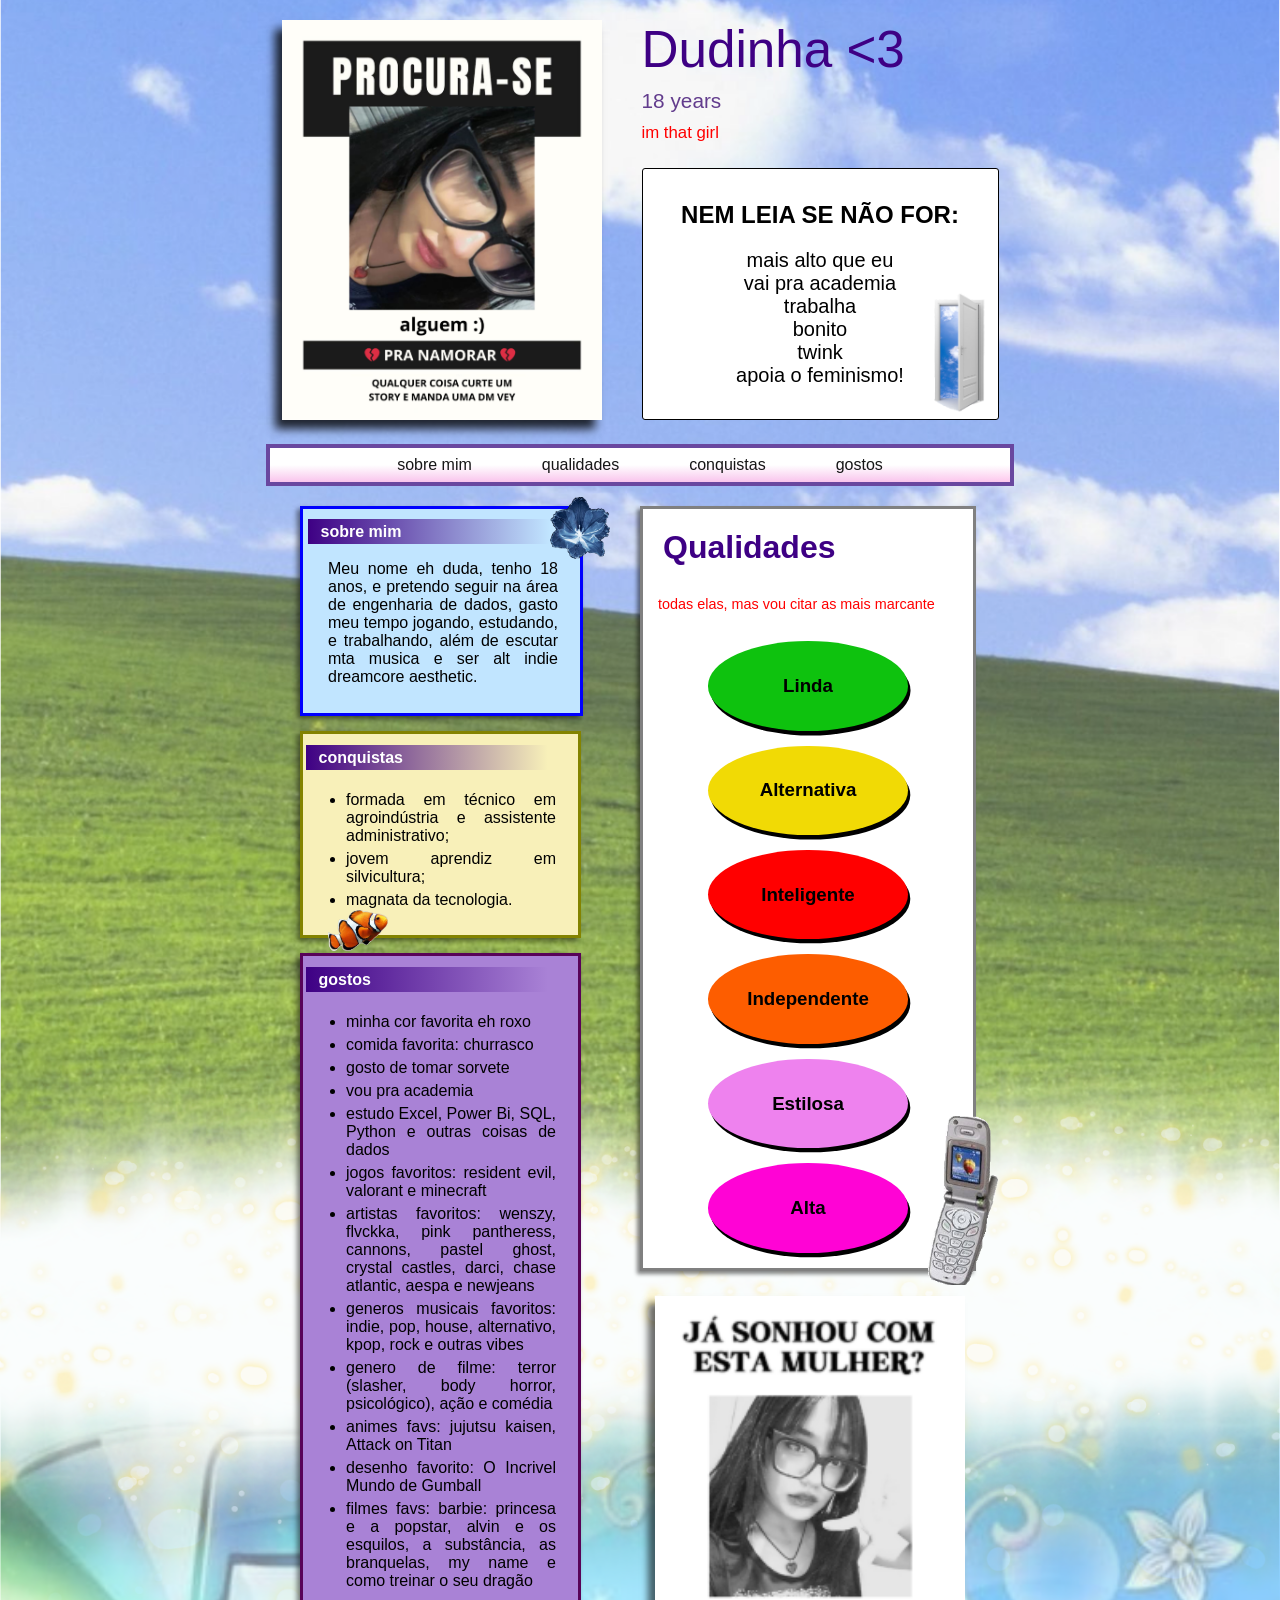
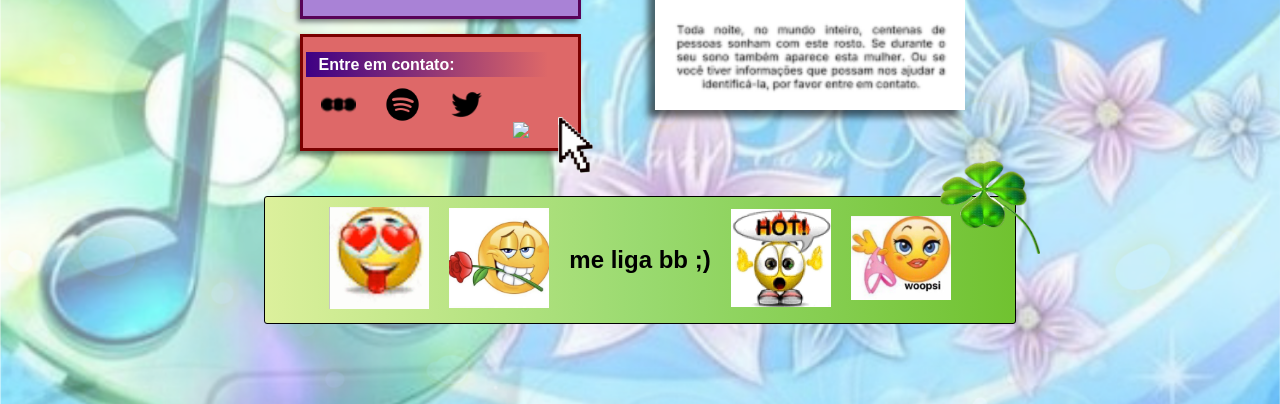
==== index.html @ e45516a5 "subindo aquivos" ====
<!DOCTYPE html>
<html lang="pt-br">

<head>
    <meta charset="UTF-8">
    <meta name="viewport" content="width=device-width, initial-scale=1.0">
    <title>vai dar namoro</title>
    
    <link rel="shortcut icon" href="img/favicon.ico" type="image/x-icon">
    <link rel="stylesheet" href="style.css">
    
</head>

<body>

  <header>

    <!-- COLUNA 1 -->

    <picture class="cartaz">
        <img src="img/procurase.png">
    </picture>

    <!-- COLUNA 2 -->
    
    <div class="header-direita">
        <h1>Dudinha <3</h1>
        <h3>18 years</h3>
        <h4>im that girl</h4>

        <div class="caixa-header-direta">
            <h2>NEM LEIA SE NÃO FOR:</h2>
            <ul>
                <li>mais alto que eu</li>
                <li>vai pra academia</li>
                <li>trabalha</li>
                <li>bonito</li>
                <li>twink</li>
                <li>apoia o feminismo!</li>
            </ul>

            <picture class="porta">
                <img src="porta.webp" alt="pora dos fudos">
            </picture>

        </div>

    </div>

    </header>
        
        <nav>
            <a href="#sobremim">sobre mim</a> <!-- link leva ao ID="sobremim" -->
            <a href="#qualidades">qualidades</a>
            <a href="#conq">conquistas</a>
            <a href="#gostos">gostos</a>
        </nav>


    <div class="container">
        

        <main>

            <!--COLUNA 1-->
            <article>
            
                <!--CAIXA AZUL-->
                <div class="azulzin">
                    <h5 id="sobremim">sobre mim</h5> 
                    <p>Meu nome eh duda, tenho 18 anos, e pretendo seguir na área de engenharia de dados, gasto meu tempo jogando,  estudando, e trabalhando, além de escutar mta musica e ser alt indie dreamcore aesthetic. </p>

                    <picture class="flower">
                        <img src="img/florazul.png" alt="flor">
                    </picture>
                </div>

                <!--CAIXA AMARELA-->
                <div class="amarelin">
                    <h5 id="conq">conquistas</h5>
                    <ul>
                        <li>formada em técnico em agroindústria e assistente administrativo;
                        <li>jovem aprendiz em silvicultura;
                        <li>magnata da tecnologia.
                    </ul>

                    <picture class="peixe">
                        <img src="img/peixepalahaco.png" alt="nemo">
                    </picture>
                </div>

                <!--CAIXA ROXA-->
                <div class="roxin">
                    <h5 id="gostos">gostos</h5>
                    <ul>
                        <li>minha cor favorita eh roxo
                        <li>comida favorita: churrasco
                        <li>gosto de tomar sorvete
                        <li>vou pra academia
                        <li>estudo Excel, Power Bi, SQL, Python e outras coisas de dados
                        <li>jogos favoritos: resident evil, valorant e minecraft
                        <li>artistas favoritos: wenszy, flvckka, pink pantheress, cannons, pastel ghost, crystal castles, darci, chase atlantic, aespa e newjeans
                        <li>generos musicais favoritos: indie, pop, house, alternativo, kpop, rock e outras vibes
                        <li>genero de filme: terror (slasher, body horror, psicológico), ação e comédia
                        <li>animes favs: jujutsu kaisen, Attack on Titan
                        <li>desenho favorito: O Incrivel Mundo de Gumball</li>
                        <li>filmes favs: barbie: princesa e a popstar, alvin e os esquilos, a substância, as branquelas, my name e como treinar o seu dragão</li>
                    </ul>
                </div>

                <!--CAIXA VERMELHA-->
                <div class="vermelhin">

                    <h5>Entre em contato:</h5>
                    

                    <a href="https://letterboxd.com/dudinhawn/" target="_blank">
                        <picture>
                            <img src="img/letterbox.png" alt="Letterboxd icon" class="letterboxd"> 
                        </picture>
                    </a>

                    <a href="https://open.spotify.com/user/31cbgxlv62eexzxfeizman5sywcu?si=0bb4fc4972754ede" target="_blank">
                        <picture>
                            <img src="img/spotify.png" alt="Logo do spotify" class="spotify">
                        </picture>
                    </a>
                    
                    <a href="https://x.com/aespavagabas?s=20" target="_blank">
                        <picture>
                            <img src="img/twitter.png" alt="Logo do Twitter" class="twitter">
                        </picture>
                    </a>

                    <a href="https://www.instagram.com/dudoca.wav/" target="_blank">
                        <picture>
                            <img src="img/Instagram.png" alt="Logo do instagram" class="instagram">
                        </picture>
                    </a>

                    
                    <picture class="cursor">
                        <img src="img/cursor.png" alt="curs">
                    </picture>

                </div>

            </article>
            
        </main>

        <!--COLUNA DOIS-->

        <aside>

            <div class="colunadois">


                <!--CAIXA CINZA-->
                <h2 id="qualidades">Qualidades</h2>
                <p>todas elas, mas vou citar as mais marcante</p>

                <div class="palavraverde">
                    <h3>Linda</h3>
                </div>

                <div class="palavraamarelo">
                    <h3>Alternativa</h3>
                </div>

                <div class="palavravermelho">
                    <h3>Inteligente</h3>
                </div>

                <div class="palavralaranja">
                    <h3>Independente</h3>
                </div>

                <div class="palavravioleta">
                    <h3>Estilosa</h3>
                </div>

                <div class="palavrarosa">
                    <h3>Alta</h3>
                </div>


                <picture class="telefone">
                    <img src="img/telefone.png" alt="telefone">
                </picture>


            </div>


            <picture>
                <img src="img/sonhou.png" alt="já sonhou com essa mulher?">
            </picture>

        </aside>


    </div>
    

    <footer>

        <picture>
            <img src="img/tirsty.jpg" alt="tirsty">
        </picture>

        <picture>
            <img src="img/flor.jpg" alt="toma uma flor">
        </picture>


        <h2>me liga bb ;&#41;</h2>


        <picture>
            <img src="img/hot.jpg" alt="so hot">
        </picture>

        <picture class="woops">
            <img src="img/woops.jpg" alt="woops rsrs">
        </picture>
        
        <picture class="trevo">
            <img src="img/trevo.png" alt="trevo de quatro folhas">
        </picture>
    </footer>

</body>
</html>
---- style.css ----
@charset "UTF-8";

* {
     font-family: Arial, Helvetica, sans-serif;
}

html {
     scroll-behavior: smooth; /*rolagem suave*/ /*obrg :)*/ /*de nada ;)*/
}

/* VARIÁVEIS */
:root {
    --cor0: #3e0084;
    --cor1: #623c8d;
    --cor2: #dd3232;
    --borda: #69479f;
    --caixa1: #c1e5ff;
    --caixa2: #f8f0b9;
    --caixa3: #a982d6;
    --caixa4: #de6868;
    --caixa5: #e6e6e6;
    --footer1: #dcf09c;
    --footer2: #9ada70;
    --footer3: #70c230;
    --footer4: #70c230;
}

/* BODY */
body {
    background-image: url(img/wpp.png);
    background-size: cover;
    background-position: center;
    background-repeat: no-repeat;

    margin: 0 auto;
    margin-bottom: 30px;
    padding: 20px;
    border-radius: 0px 0px 10px 10px;

    min-width: 300px;
    max-width: 900px;
}

/* HEADER */
header {
    display: flex;
    justify-content: center;
    align-items: flex-start;
    gap: 40px;
}

header ul {
    list-style: none;
    margin-right: 40px;
    font-size: 20px;
}

header picture.cartaz > img {
    width: 320px;
}

header picture.cartaz > img {
    box-shadow: -7px 9px 9px #000000cc;
}

header h1 {
    color: #3e0084;
    font-size: 3.2em;
    font-weight: normal;
    margin: 5px auto;
}

header h3 {
    color: var(--cor1);
    font-weight: normal;
    margin: 5px auto;
}

header h4 {
    color: red;
    font-weight: normal;
    margin: 5px auto;
}

.header-direita {
    display: flex;
    flex-direction: column;
    gap: 10px 10px;
    align-items: flex-start;
}
  
.header-direita h1 {
    text-align: left;
    margin: 0;
}

.header-direita h3 {
    text-align: left;
    margin: 0;
    font-size: 1.3em;
}

.header-direita h4 {
    text-align: left;
    margin: 0;
    font-size: 1.05em;
}

.caixa-header-direta {
    background-color: white;
    border-radius: 3px;
    border: 1px solid black;
    text-align: center;
    width: 355px;
    padding: 12px 0px;
    margin-top: 15px;

    position: relative;
    overflow: visible;
}

/*PORTA DOS FUNDOS*/
picture.porta > img {
    position: absolute;
    bottom: 5px;
    right: 10px;

    width: 62px;

    pointer-events: none;
    z-index: 10;
}

/* NAV */
nav {
    background: linear-gradient(
        to bottom,
        white,
        white,
        rgba(255, 197, 236, 0.938)
    );

    border: 4.5px solid var(--borda);

    width: 90%;
    max-width: 700px;

    padding: 8px 20px;
     margin: 20px auto;

    display: flex;
    justify-content: center;
    flex-wrap: nowrap;
}

nav a {
    color: rgb(22, 22, 22);
    text-decoration: none;
    transition: 0.2s;
    padding: 0px 35px;
}

nav a:hover {
    text-decoration: underline;
    text-shadow: 0 1px 2px rgba(0, 0, 0, 0.342);
}

/* MAIN */
main {
     width: 280px;
}

main h5 {
    color: white;
    background: linear-gradient(to right, var(--cor0), transparent);
    padding: 3.5px;
    text-indent: 9px;
    min-width: 235px;
    max-width: 50px;
    margin-top: 8px;
    font-size: 16px;
    margin-bottom: 10px;
}

main div.azulzin,
main div.amarelin,
main div.roxin,
main div.vermelhin {
    margin-bottom: 15px;
    width: 270px;
    box-shadow: -3px 3px 5px rgba(0, 0, 0, 0.486);
}

main div.azulzin {
    background-color: var(--caixa1);
    border: 3px solid blue;
    padding: 2px 2px 11px 5px;

    position: relative;
    overflow: visible;
}

/*FLOR AZUL*/
.flower {
    position: absolute;
    right: -20px;
    bottom: 150px;

    width: 60px;
    pointer-events: none;

    z-index: 10;
}

.flower img{
    width: 100%;
    height: auto;
}

main div.amarelin {
    background-color: var(--caixa2);
    border: 3px solid rgb(131, 131, 0);
    padding: 3px 2px 10px 3px;

    position: relative;
    overflow: visible;
}

/*PEIXE NEMO*/
.peixe{
    position: absolute;
    bottom: -20px; 
    right: 200px; 

    width: 60px;

    pointer-events: none; 

    z-index: 20;
}

.peixe img{
    width: 100%;
    height: auto;
}

main div.roxin {
    background-color: var(--caixa3);
    border: 3px solid rgb(88, 3, 88);
    padding: 3px 2px 10px 3px;
}

main div.vermelhin {
    background-color: var(--caixa4);
    border: 3px solid rgb(122, 0, 0);
    padding: 7px 2px 10px 3px;
    font-size: 0;

    position: relative;
    overflow: visible;
}

/* CURSOR */
.cursor {
    position: absolute;
    bottom: -25px; /* desce um pouco para sobrepor */
    right: -5px; /* sai um pouco para fora */

    width: 35px; /* ajuste o tamanho conforme necessário */
    pointer-events: none; /*n interfere nos icones*/

    z-index: 20;
}

.cursor img {
    width: 100%;
    height: auto;
}


/* ICONES VERMELHIN */
div.vermelhin img.instagram,
div.vermelhin img.spotify,
div.vermelhin img.twitter,
div.vermelhin img.letterboxd {
    padding: 0px 14.5px;
    transition: transform 0.25s ease, opacity 0.25s ease; /*animação qnd destaca img*/
}


div.vermelhin img.instagram:hover,
div.vermelhin img.spotify:hover,
div.vermelhin img.twitter:hover,
div.vermelhin img.letterboxd:hover {
    transform: scale(1.15); /*destaque da img*/
}

/* ARTICLE */
main li {
     padding-top: 5px;
}

article p {
    text-align: justify;
    text-justify: inter-word;
    padding-left: 20px;
    padding-right: 20px;
}

article li {
    text-align: justify;
    text-justify: inter-word;
    padding-right: 20px;
}

article img {
    display: inline-block;
    margin: 0 auto;
    width: 35px;
    padding-left: 10px;
    padding-right: 10px;
}

/* ASIDE */
aside {
     width: 340px;
}

aside div.colunadois {
    background-color: white;
    border: 3.5px solid gray;
    width: 300px;
    padding: 15px;
    box-shadow: -3px 3px 4px rgba(0, 0, 0, 0.486);

    display: flex;
    flex-direction: column;
    gap: 15px;

    position: relative;
    overflow: visible;
}

aside h2 {
    color: var(--cor0);
    margin: 5px 5px 0px 5px;
    font-size: 2em;
}

aside p {
    color: red;
    font-weight: normal;
    font-size: 0.9em;
}

aside h3 {
     text-align: center;
}

.telefone{
    position: absolute;
    bottom: -25px;
    right: -25px; 

    width: 70px;

    pointer-events: none;

    z-index: 20;
}

.telefone img{
    width: 100%;
    height: auto;
    box-shadow: none;
}

/* PALAVRAS COLORIDOS */
aside div.palavraverde,
aside div.palavraamarelo,
aside div.palavravermelho,
aside div.palavralaranja,
aside div.palavravioleta,
aside div.palavrarosa {
    width: 200px;
    margin: auto;
    border-radius: 50%;
    padding: 15px 0px 15px 0px;
}

aside div.palavraverde {
    background-color: rgb(14, 194, 14);
     box-shadow: 2.5px 4.5px 0px rgb(0, 0, 0);
}
aside div.palavraamarelo {
     background-color: rgb(241, 218, 5);
    box-shadow: 2.3px 4.5px 0px rgb(0, 0, 0);
}
aside div.palavravermelho {
    background-color: red;
    box-shadow: 2.3px 4.3px 0px rgb(0, 0, 0);
}
aside div.palavralaranja {
     background-color: rgb(253, 93, 0);
     box-shadow: 2.3px 4.3px 0px rgb(0, 0, 0);
}
aside div.palavravioleta {
    background-color: violet;
    box-shadow: 2.3px 4.3px 0px rgb(0, 0, 0);
}
aside div.palavrarosa {
     background-color: rgb(255, 3, 213);
     box-shadow: 2.3px 4.3px 0px rgb(0, 0, 0);
}

aside img {
    width: 310px;
    display: block;
    margin: 25px auto 8px auto;
    box-shadow: -7px 7px 7px rgba(0, 0, 0, 0.575);
}

/* LAYOUT */
.container {
    max-width: 2000px;
    margin: 0 auto;
    display: flex;
    gap: 60px;
    justify-content: center;
    align-items: flex-start;
}

/* FOOTER */
footer {
    background: linear-gradient(
        to right,
        var(--footer1),
        var(--footer2),
        var(--footer4)
    );
    padding: 10px 0px 10px 0px;
    margin: 30px auto;
    border: 1.8px solid black;
    border-radius: 3px;
    max-width: 750px;

    display: flex;
    align-items: center;
    justify-content: center;
    flex-wrap: wrap;
    gap: 20px;

    position: relative;
    overflow: visible;
}

footer img {
     width: 100px;
}

.trevo {
    position: absolute;
    right: 15px;
    bottom: 65px;

    width: 60px;
    pointer-events: none;

    z-index: 10;
}

/* RESPONSIVIDADE */
@media (max-width: 768px) {

    body{
        background-size: cover;        /* cobre toda a tela */
        background-position: center;   /* centraliza */
        background-repeat: no-repeat;  /* não repete */
        background-attachment: fixed;  /* deixa o fundo fixo */
    }


    header {
        flex-direction: column;
        align-items: center;
        text-align: center;
        gap: 20px;
    }

    .header-direita {
        align-items: center;
    }

    .header-direita h1,
    .header-direita h3,
    .header-direita h4 {
        text-align: center;
    }

    header img {
        width: 90%;
        max-width: 320px;
    }

    .caixa-header {
        width: 130%;
        max-width: 400px;
    }

    .container {
        flex-direction: column;
        align-items: center;
    }

    .colunadois {
        margin-top: -50px;
    }

    footer {
        gap: 10px;
        text-align: center;
        padding: 20px;
    }

    footer h2 {
        width: 100%;
        margin: 15px 0;
        font-size: 1.5rem;
        order: 2;
    }

    footer picture {
        display: flex;
        justify-content: center;
        width: 40%;
        max-width: 150px;
    }

    footer picture:nth-of-type(1),
    footer picture:nth-of-type(2) {
        order: 1;
    }

    footer picture:nth-of-type(3),
    footer picture:nth-of-type(4) {
        order: 3;
    }

    footer img {
        width: 80%;
        height: auto;
    }

    .trevo {
        position: absolute;
        right: 10px;
        bottom: 10px;
    
        width: 60px;
        pointer-events: none;
    
        z-index: 10;
    }


}

@media (max-width: 700px) {

    nav {
        padding: 10px;
        gap: 6px;
    }

    nav a {
        padding: 0px 10px;
        font-size: 0.95em;
    }

}
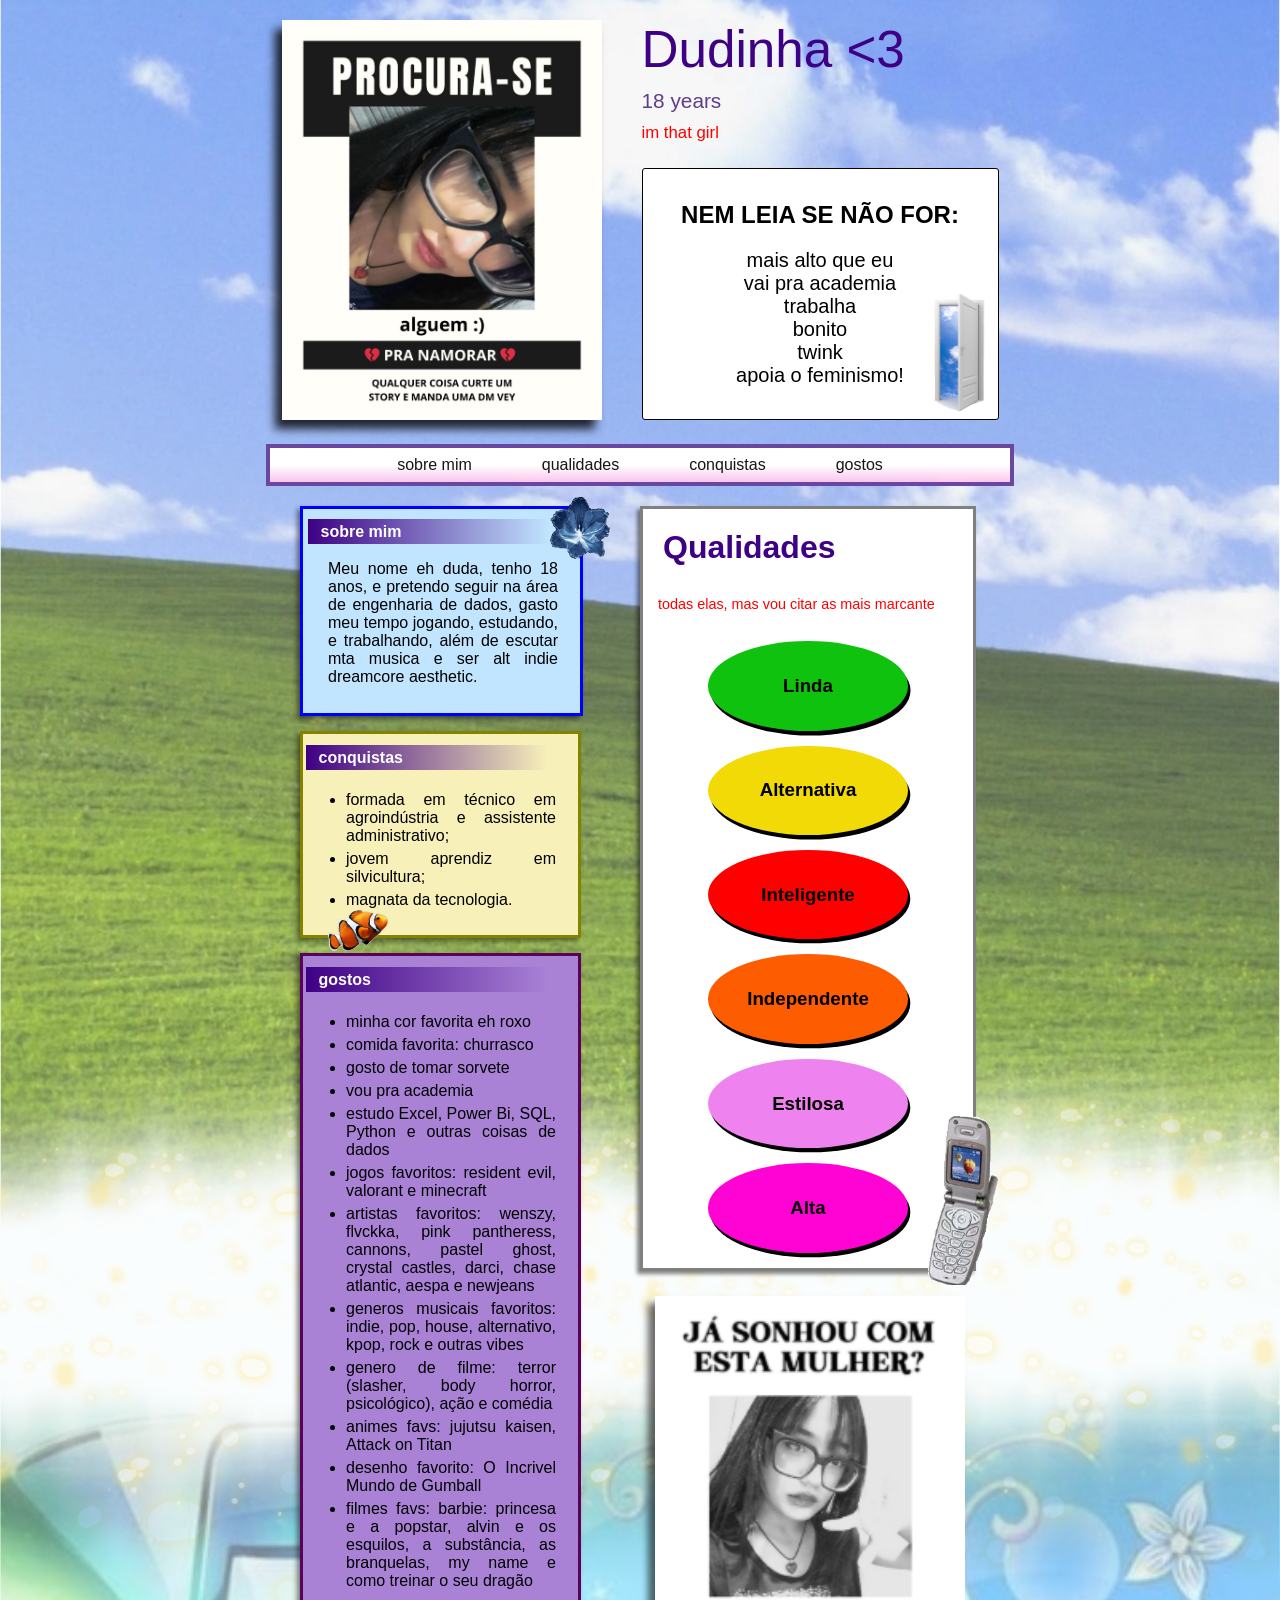
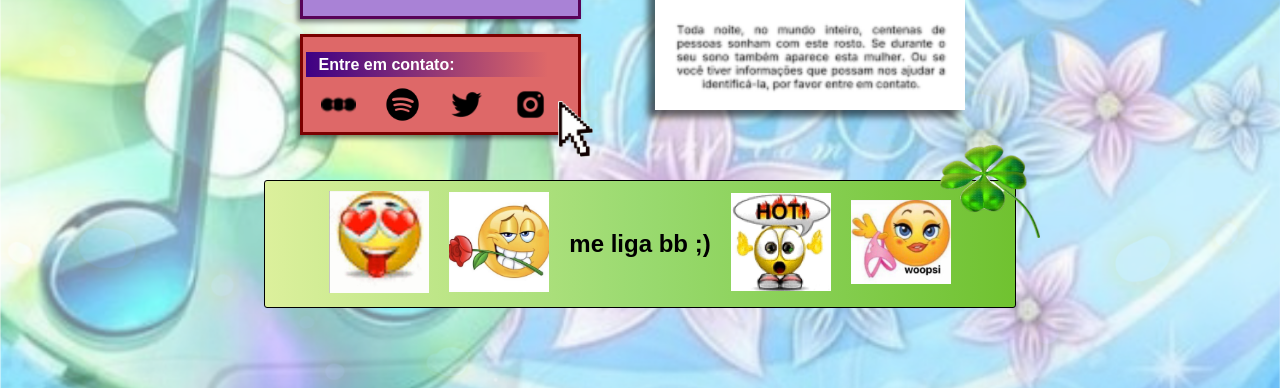
==== commit 0aca8513: "Update index.html" ====
--- a/index.html
+++ b/index.html
@@ -134,7 +134,7 @@
 
                     <a href="https://www.instagram.com/dudoca.wav/" target="_blank">
                         <picture>
-                            <img src="img/Instagram.png" alt="Logo do instagram" class="instagram">
+                            <img src="instagram.png" alt="Logo do instagram" class="instagram">
                         </picture>
                     </a>
 
@@ -231,4 +231,5 @@
     </footer>
 
 </body>
-</html>+
+</html>
